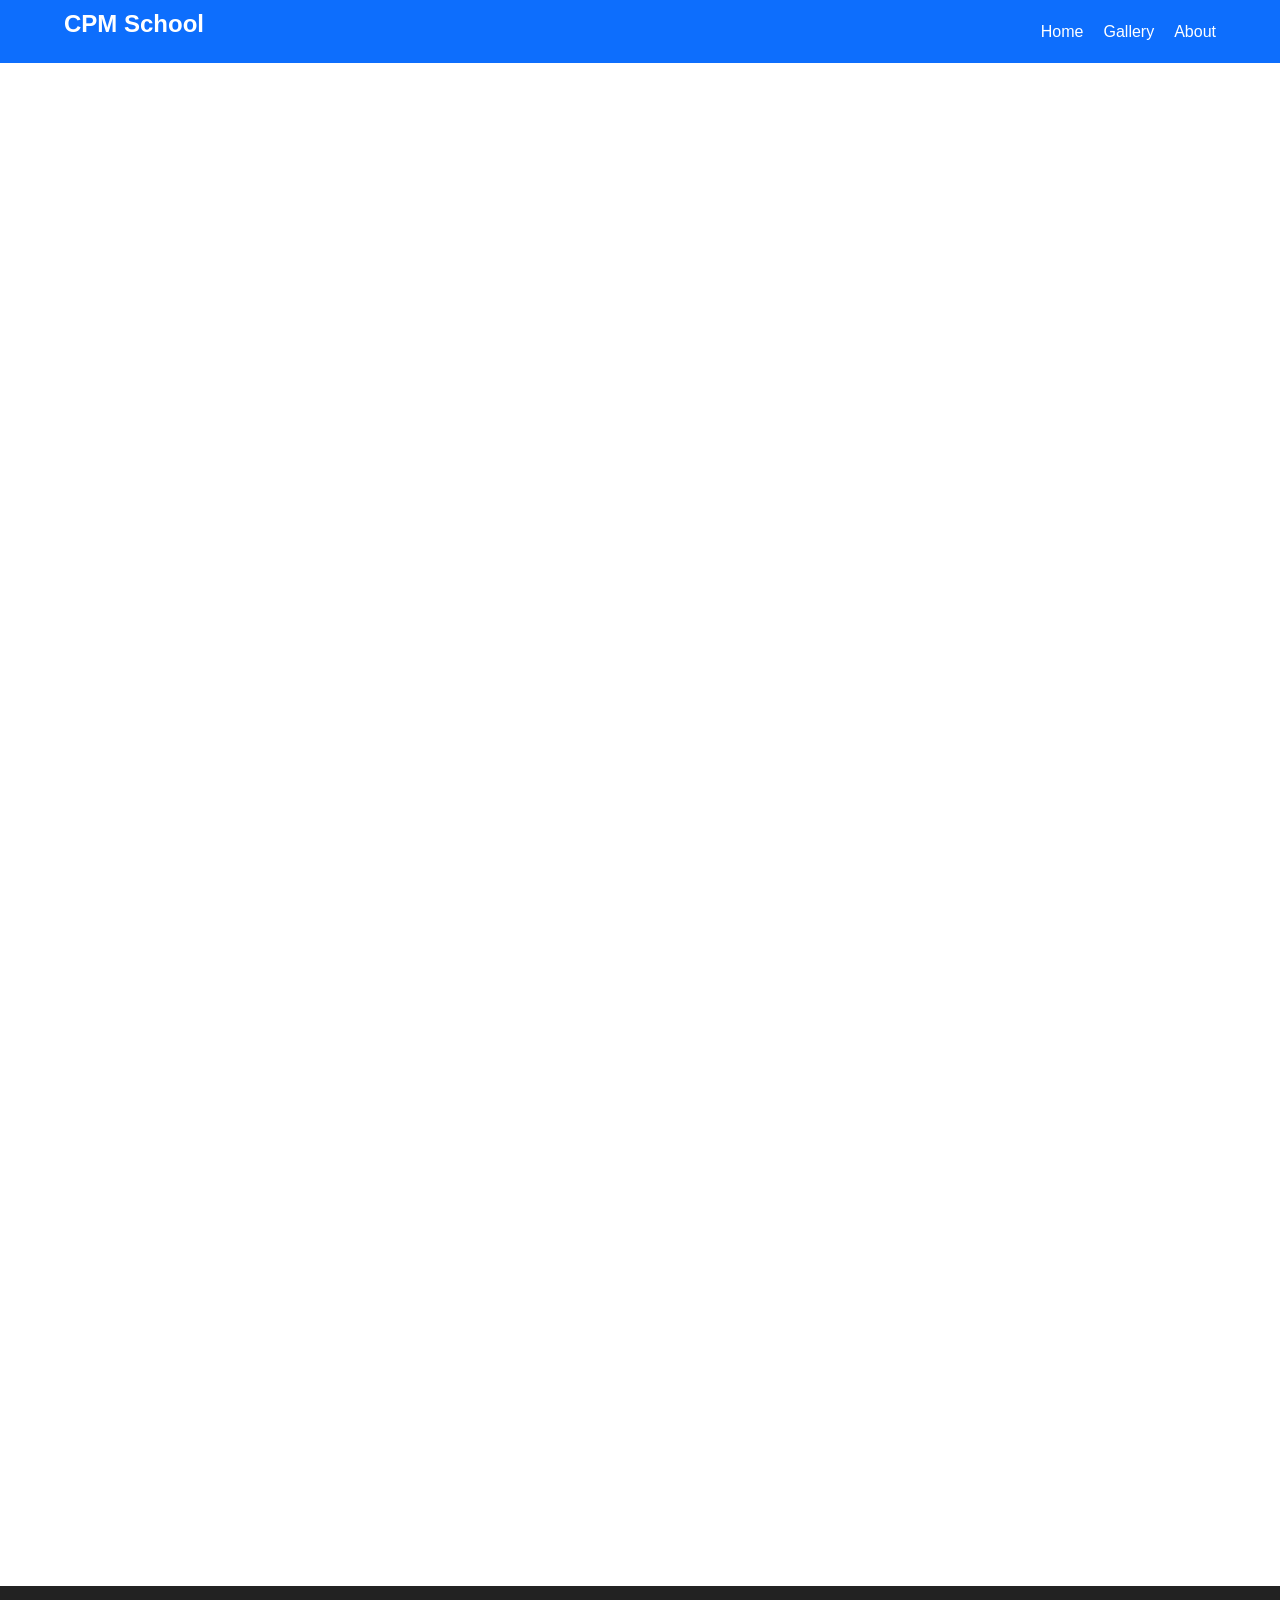
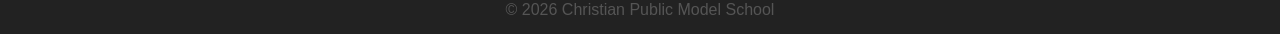
==== about.html @ 57e7a1d3 "Update about.html" ====
<!DOCTYPE html>
<html>
<head>
  <title>About Us - Christian Public Model School</title>
  <meta name="viewport" content="width=device-width, initial-scale=1.0">
  <link rel="stylesheet" href="css/style.css">
</head>

<body>

<!-- HEADER -->
<header>
  <div class="container navbar">
    <h2>CPM School</h2>

    <ul>
      <li><a href="index.html">Home</a></li>
      <li><a href="gallery.html">Gallery</a></li>
      <li><a href="about.html">About</a></li>
    </ul>
  </div>
</header>

<!-- ABOUT -->
<section class="section">
  <div class="container">

    <h2>About Christian Public Model School</h2>

    <p>
      Christian Public Model School is committed to providing quality education 
      rooted in strong moral values, discipline, and academic excellence. 
      Our mission is to nurture students into responsible, confident, and capable individuals.
    </p>

    <p>
      We believe that education is not only about academic success but also about 
      character building, leadership development, and preparing students for real-life challenges.
    </p>

  </div>
</section>
  
  <section class="section light">
  <div class="container">

    <h2>Our History</h2>

    <p>
      Christian Public Model School was established with the vision of providing 
      quality education to students from all backgrounds. Since its founding, 
      the school has grown steadily, maintaining a strong commitment to academic 
      excellence and moral values.
    </p>

    <p>
      Over the years, the institution has built a reputation for discipline, 
      dedication, and student success. Today, it continues to serve the community 
      by shaping young minds and preparing them for a bright future.
    </p>

  </div>
</section>
  
  <section class="section">
  <div class="container">

    <h2>Our Achievements</h2>

    <div class="features">

      <div>
        <h3>Academic Excellence</h3>
        <p>Consistent high performance in board examinations.</p>
      </div>

      <div>
        <h3>Student Development</h3>
        <p>Active participation in extracurricular and leadership programs.</p>
      </div>

      <div>
        <h3>Community Impact</h3>
        <p>Supporting education and development within the community.</p>
      </div>

    </div>

  </div>
</section>

<!-- MISSION & VISION -->
<section class="section light">
  <div class="container">

    <h2>Our Mission</h2>
    <p>
      To provide a supportive and inspiring learning environment where students 
      can achieve their full potential academically, socially, and spiritually.
    </p>

    <h2>Our Vision</h2>
    <p>
      To be a leading educational institution recognized for excellence, integrity, 
      and commitment to developing future leaders.
    </p>

  </div>
</section>

<!-- VALUES -->
<section class="section">
  <div class="container">

    <h2>Our Core Values</h2>

    <div class="features">
      <div>
        <h3>Integrity</h3>
        <p>We promote honesty, respect, and responsibility in all aspects of life.</p>
      </div>

      <div>
        <h3>Excellence</h3>
        <p>We strive for the highest standards in education and personal growth.</p>
      </div>

      <div>
        <h3>Community</h3>
        <p>We foster a caring and inclusive environment for all students.</p>
      </div>
    </div>

  </div>
</section>

<!-- MESSAGE -->
<section class="section light">
  <div class="container">

    <h2>Message from the School</h2>

    <p>
      At Christian Public Model School, we are dedicated to shaping the future 
      of our students by providing them with knowledge, skills, and values that 
      will guide them throughout their lives. We warmly welcome students and 
      parents to be a part of our educational journey.
    </p>

  </div>
</section>

<!-- FOOTER -->
<footer>
  <p>© 2026 Christian Public Model School</p>
</footer>

</body>
</html>
---- css/style.css ----
/* RESET */
* {
  margin: 0;
  padding: 0;
  box-sizing: border-box;
}

/* BODY */
body {
  font-family: Arial, sans-serif;
}

/* CONTAINER */
.container {
  width: 90%;
  margin: auto;
}

/* HEADER */
header {
  background: #0d6efd;
  color: white;
  padding: 10px 0;
}

.navbar {
  display: flex;
  justify-content: space-between;
  align-items: center;
}

/* LOGO */
.logo {
  display: flex;
  align-items: center;
  gap: 10px;
}

.logo img {
  width: 40px;
}

/* NAV */
.navbar ul {
  display: flex;
  list-style: none;
  gap: 20px;
}

.navbar a {
  color: white;
  text-decoration: none;
}

/* SLIDER */
.slider {
  overflow: hidden;
}

.slides {
  display: flex;
  width: 300%;
  animation: slide 12s infinite;
}

.slide {
  width: 100%;
  position: relative;
}

.slide img {
  width: 100%;
  height: 450px;
  object-fit: cover;
}

/* TEXT ON SLIDER */
.text {
  position: absolute;
  bottom: 50px;
  left: 50px;
  color: white;
}

/* ANIMATION */
@keyframes slide {
  0% { transform: translateX(0); }
  33% { transform: translateX(-100%); }
  66% { transform: translateX(-200%); }
}

/* SECTIONS */
.section {
  padding: 50px 0;
  text-align: center;
}

.light {
  background: #f4f4f4;
}

/* BUTTON */
.btn {
  display: inline-block;
  margin-top: 10px;
  padding: 10px 20px;
  background: orange;
  color: white;
  text-decoration: none;
}

/* FOOTER */
footer {
  background: #222;
  color: white;
  text-align: center;
  padding: 15px;
}

/* WHATSAPP BUTTON (MODERN STYLE) */
..whatsapp {
  position: fixed;
  bottom: 20px;
  right: 20px;

  width: 55px;
  height: 55px;

  display: flex;
  justify-content: center;
  align-items: center;

  background: #25D366;
  border-radius: 50%;

  box-shadow: 0 4px 12px rgba(0,0,0,0.3);

  transition: 0.3s;
  z-index: 1000;
}

.whatsapp img {
  width: 28px;
}

/* HOVER EFFECT */
.whatsapp:hover {
  transform: scale(1.1);
  background: #1ebe5d;
}
.whatsapp::after {
  content: '';
  position: absolute;
  width: 55px;
  height: 55px;
  border-radius: 50%;
  background: rgba(37, 211, 102, 0.5);
  animation: pulse 1.5s infinite;
  z-index: -1;
}

@keyframes pulse {
  0% { transform: scale(1); opacity: 0.7; }
  70% { transform: scale(1.6); opacity: 0; }
  100% { transform: scale(1); opacity: 0; }
}
.gallery {
  padding: 40px;
  text-align: center;
}

.grid {
  display: grid;
  grid-template-columns: repeat(auto-fit, minmax(250px, 1fr));
  gap: 15px;
}

.grid img {
  width: 100%;
  height: 250px;
  object-fit: cover;
  cursor: pointer;
}

/* FULL IMAGE VIEW */
##imageBox {
  position: fixed;
  top: 0;
  left: 0;
  width: 100%;
  height: 100%;
  display: none;
  background: rgba(0,0,0,0.9);
  justify-content: center;
  align-items: center;
}

#imageBox img {
  width: 80%;
  max-width: 800px;
}

.close, .prev, .next {
  position: absolute;
  color: white;
  font-size: 30px;
  cursor: pointer;
}

.close { top: 20px; right: 30px; }
.prev { left: 20px; top: 50%; }
.next { right: 20px; top: 50%; }
}

header {
  position: sticky;
  top: 0;
  z-index: 1000;
}
.slider {
  position: relative;
  overflow: hidden;
}

.slides {
  display: flex;
  transition: 0.5s;
}

.slides img {
  width: 100%;
  height: 450px;
  object-fit: cover;
}

.prev, .next {
  position: absolute;
  top: 50%;
  transform: translateY(-50%);
  background: rgba(0,0,0,0.5);
  color: white;
  border: none;
  padding: 10px;
  cursor: pointer;
}
section {
  animation: fadeIn 1s ease;
}

@keyframes fadeIn {
  from { opacity: 0; transform: translateY(20px); }
  to { opacity: 1; transform: translateY(0); }
}
.prev { left: 10px; }
.next { right: 10px; }
.whatsapp:hover {
  transform: scale(1.15);
}
.menu-toggle {
  display: none;
  font-size: 24px;
  cursor: pointer;
}

/* MOBILE */
@media (max-width: 768px) {
  .menu-toggle {
    display: block;
  }

  #navMenu {
    display: none;
    flex-direction: column;
    background: #0d6efd;
    position: absolute;
    top: 60px;
    right: 0;
    width: 200px;
  }

  #navMenu.show {
    display: flex;
  }
}
.grid img {
  transition: 0.3s;
}

.grid img:hover {
  transform: scale(1.08);
}
.features {
  display: flex;
  gap: 20px;
  margin-top: 20px;
}

.features div {
  flex: 1;
  padding: 20px;
  background: white;
  border-radius: 10px;
}
.btn {
  border-radius: 25px;
  transition: 0.3s;
}

.btn:hover {
  background: #e69500;
}
section {
  opacity: 0;
  transform: translateY(40px);
  transition: 0.6s;
}

section.show {
  opacity: 1;
  transform: translateY(0);
}
h2 {
  margin-bottom: 15px;
}

p {
  color: #555;
}

.features div:hover {
  transform: translateY(-5px);
  transition: 0.3s;
}
.section p {
  max-width: 800px;
  margin: 10px auto;
}
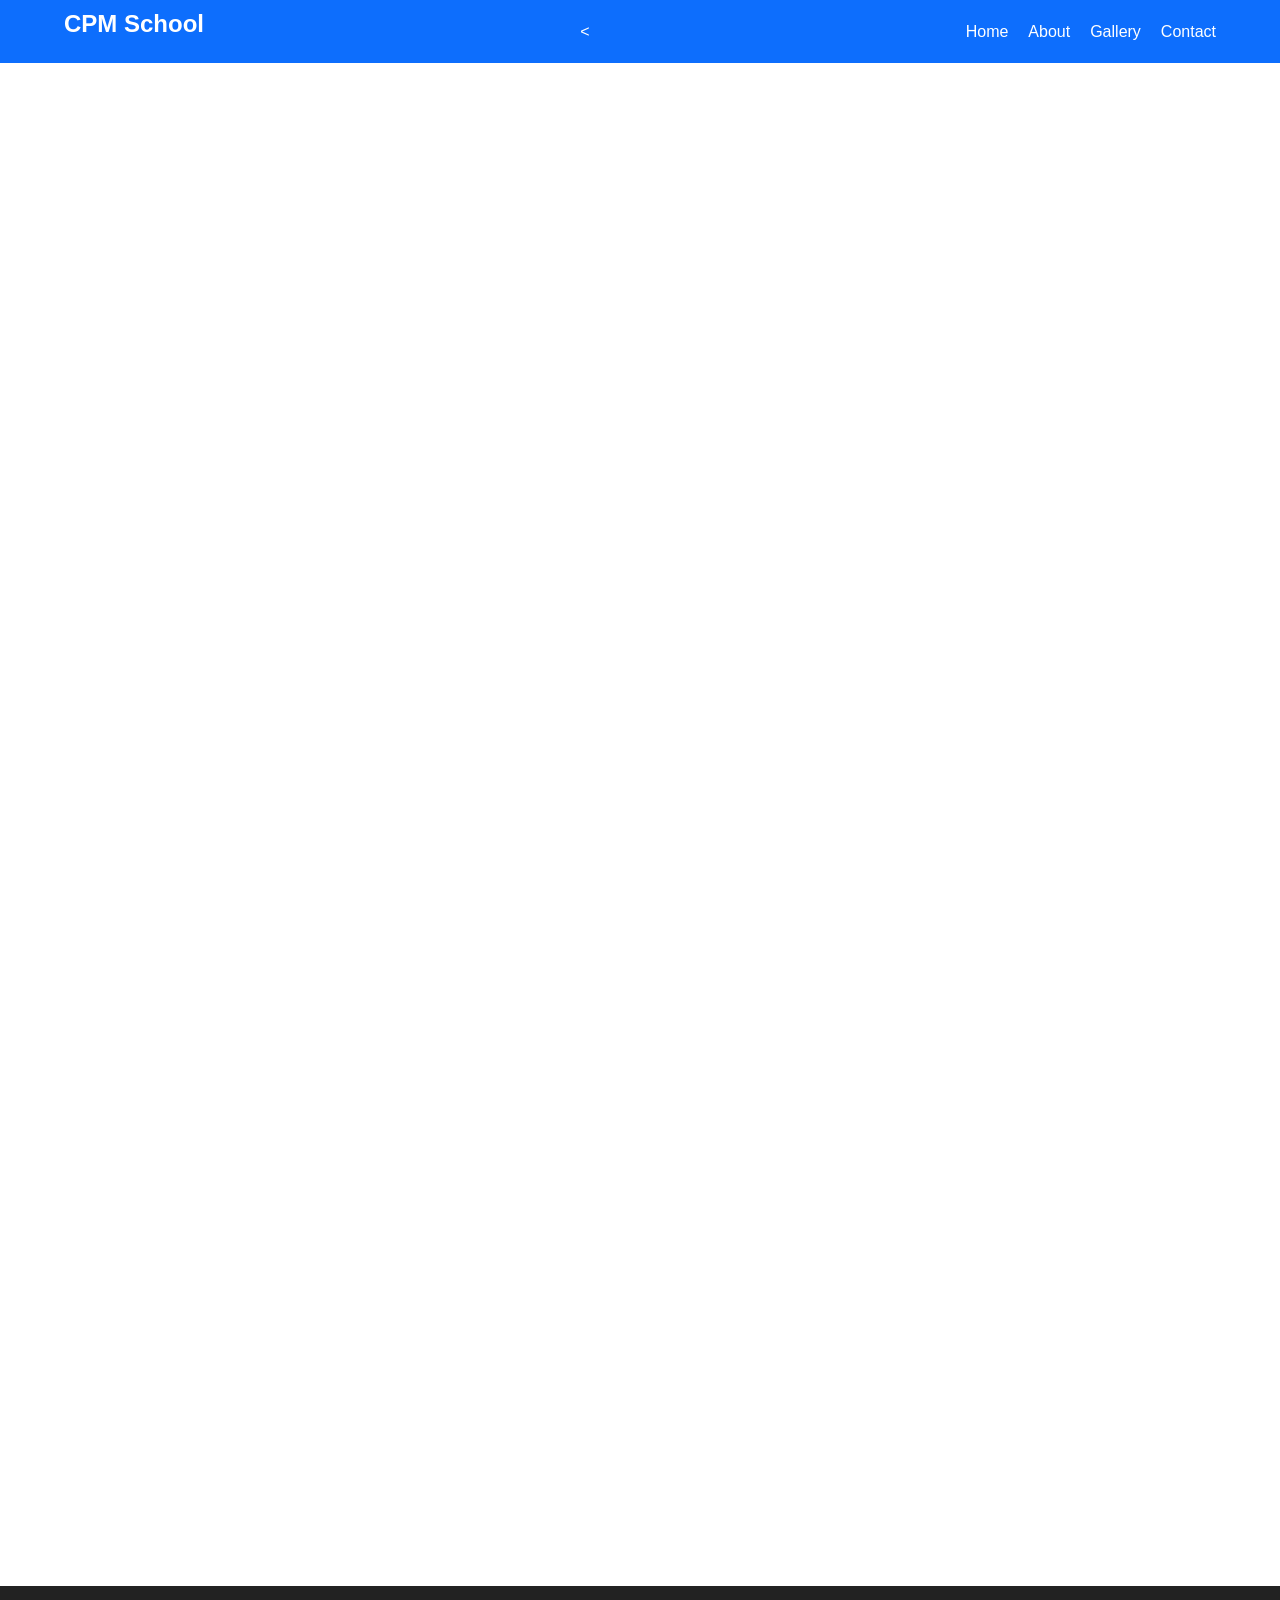
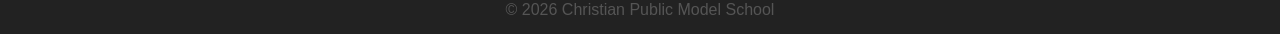
==== commit 6805bef2: "Update about.html" ====
--- a/about.html
+++ b/about.html
@@ -13,11 +13,12 @@
   <div class="container navbar">
     <h2>CPM School</h2>
 
-    <ul>
-      <li><a href="index.html">Home</a></li>
-      <li><a href="gallery.html">Gallery</a></li>
-      <li><a href="about.html">About</a></li>
-    </ul>
+    <<ul id="navMenu">
+  <li><a href="index.html">Home</a></li>
+  <li><a href="about.html">About</a></li>
+  <li><a href="gallery.html">Gallery</a></li>
+  <li><a href="contact.html">Contact</a></li>
+</ul>
   </div>
 </header>
 
--- a/css/style.css
+++ b/css/style.css
@@ -83,10 +83,21 @@
 }
 
 /* ANIMATION */
-@keyframes slide {
-  0% { transform: translateX(0); }
-  33% { transform: translateX(-100%); }
-  66% { transform: translateX(-200%); }
+section {
+  opacity: 1;
+  transform: translateY(0);
+}
+
+/* Only animate when JS adds class */
+.animate {
+  opacity: 0;
+  transform: translateY(40px);
+  transition: 0.6s;
+}
+
+.animate.show {
+  opacity: 1;
+  transform: translateY(0);
 }
 
 /* SECTIONS */
@@ -335,3 +346,15 @@
   max-width: 800px;
   margin: 10px auto;
 }
+.contact-box {
+  display: flex;
+  gap: 20px;
+  margin-top: 20px;
+}
+
+.contact-box div {
+  flex: 1;
+  background: #f4f4f4;
+  padding: 20px;
+  border-radius: 10px;
+}
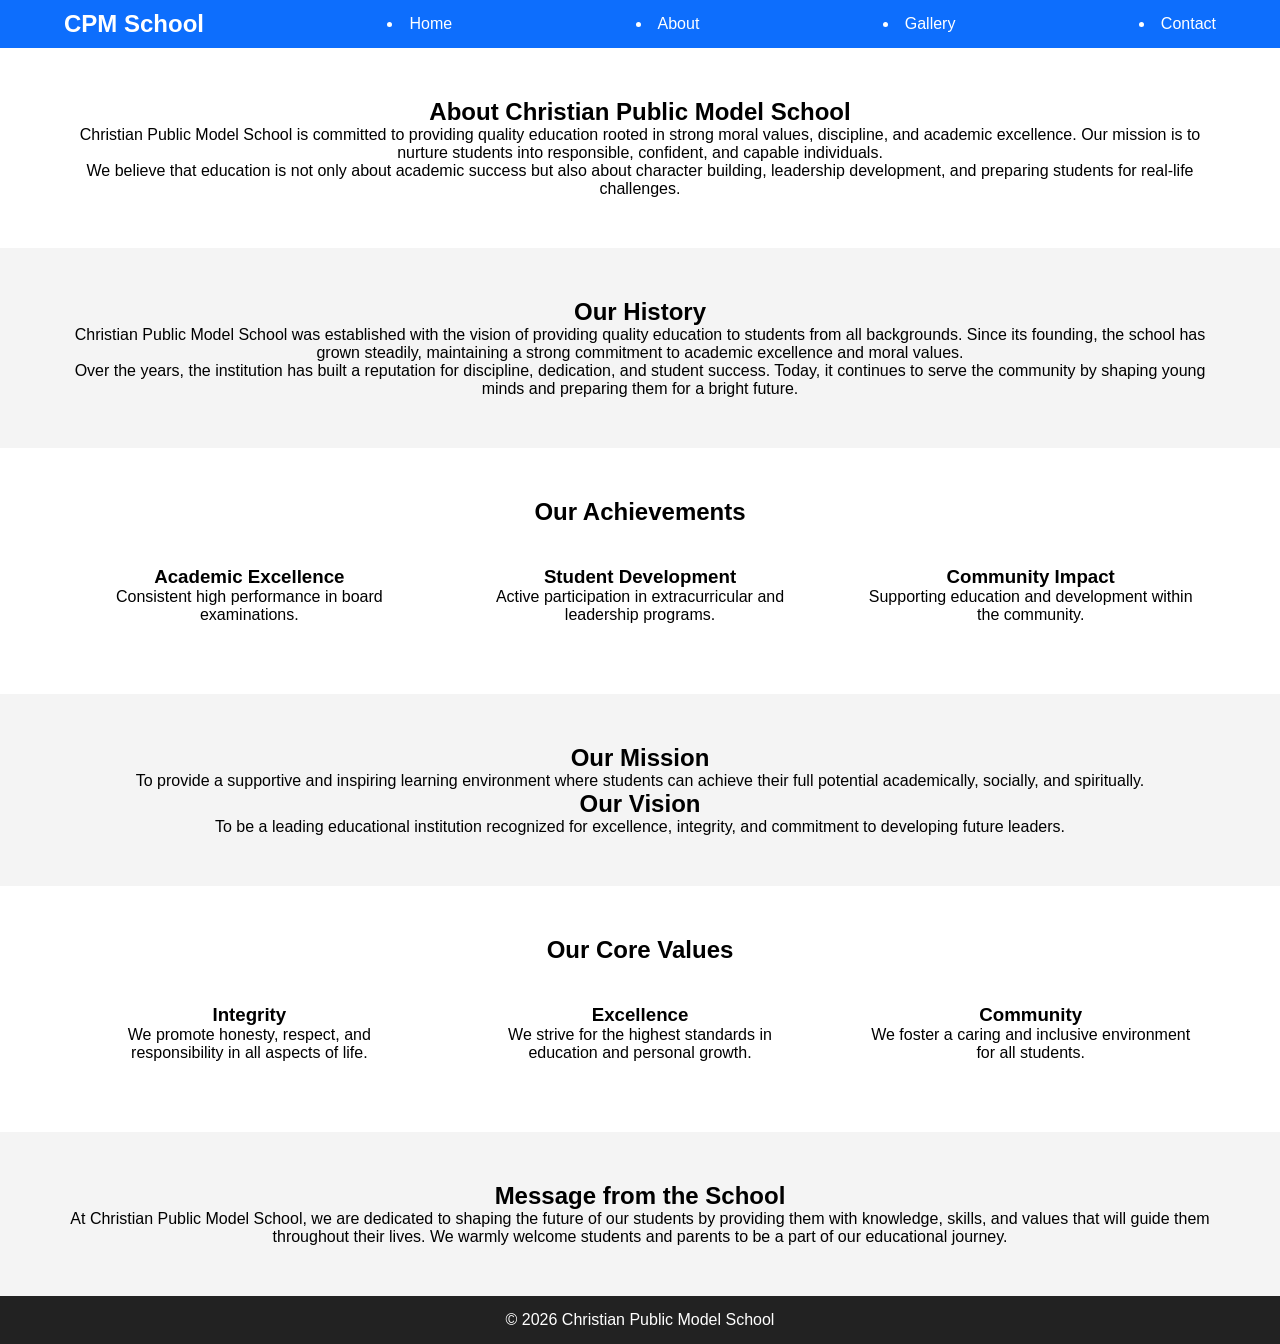
==== commit 8f15e282: "Update about.html" ====
--- a/about.html
+++ b/about.html
@@ -13,7 +13,7 @@
   <div class="container navbar">
     <h2>CPM School</h2>
 
-    <<ul id="navMenu">
+  <div class="menu-toggle" onclick="toggleMenu()">☰</div>
   <li><a href="index.html">Home</a></li>
   <li><a href="about.html">About</a></li>
   <li><a href="gallery.html">Gallery</a></li>
@@ -156,5 +156,6 @@
   <p>© 2026 Christian Public Model School</p>
 </footer>
 
+<link rel="stylesheet" href="css/style.css">
 </body>
 </html>
--- a/css/style.css
+++ b/css/style.css
@@ -1,26 +1,25 @@
-/* RESET */
 * {
   margin: 0;
   padding: 0;
   box-sizing: border-box;
 }
 
-/* BODY */
 body {
-  font-family: Arial, sans-serif;
+  font-family: Arial;
 }
 
-/* CONTAINER */
 .container {
   width: 90%;
   margin: auto;
 }
 
-/* HEADER */
 header {
   background: #0d6efd;
   color: white;
   padding: 10px 0;
+  position: sticky;
+  top: 0;
+  z-index: 1000;
 }
 
 .navbar {
@@ -29,7 +28,6 @@
   align-items: center;
 }
 
-/* LOGO */
 .logo {
   display: flex;
   align-items: center;
@@ -40,7 +38,6 @@
   width: 40px;
 }
 
-/* NAV */
 .navbar ul {
   display: flex;
   list-style: none;
@@ -54,181 +51,6 @@
 
 /* SLIDER */
 .slider {
-  overflow: hidden;
-}
-
-.slides {
-  display: flex;
-  width: 300%;
-  animation: slide 12s infinite;
-}
-
-.slide {
-  width: 100%;
-  position: relative;
-}
-
-.slide img {
-  width: 100%;
-  height: 450px;
-  object-fit: cover;
-}
-
-/* TEXT ON SLIDER */
-.text {
-  position: absolute;
-  bottom: 50px;
-  left: 50px;
-  color: white;
-}
-
-/* ANIMATION */
-section {
-  opacity: 1;
-  transform: translateY(0);
-}
-
-/* Only animate when JS adds class */
-.animate {
-  opacity: 0;
-  transform: translateY(40px);
-  transition: 0.6s;
-}
-
-.animate.show {
-  opacity: 1;
-  transform: translateY(0);
-}
-
-/* SECTIONS */
-.section {
-  padding: 50px 0;
-  text-align: center;
-}
-
-.light {
-  background: #f4f4f4;
-}
-
-/* BUTTON */
-.btn {
-  display: inline-block;
-  margin-top: 10px;
-  padding: 10px 20px;
-  background: orange;
-  color: white;
-  text-decoration: none;
-}
-
-/* FOOTER */
-footer {
-  background: #222;
-  color: white;
-  text-align: center;
-  padding: 15px;
-}
-
-/* WHATSAPP BUTTON (MODERN STYLE) */
-..whatsapp {
-  position: fixed;
-  bottom: 20px;
-  right: 20px;
-
-  width: 55px;
-  height: 55px;
-
-  display: flex;
-  justify-content: center;
-  align-items: center;
-
-  background: #25D366;
-  border-radius: 50%;
-
-  box-shadow: 0 4px 12px rgba(0,0,0,0.3);
-
-  transition: 0.3s;
-  z-index: 1000;
-}
-
-.whatsapp img {
-  width: 28px;
-}
-
-/* HOVER EFFECT */
-.whatsapp:hover {
-  transform: scale(1.1);
-  background: #1ebe5d;
-}
-.whatsapp::after {
-  content: '';
-  position: absolute;
-  width: 55px;
-  height: 55px;
-  border-radius: 50%;
-  background: rgba(37, 211, 102, 0.5);
-  animation: pulse 1.5s infinite;
-  z-index: -1;
-}
-
-@keyframes pulse {
-  0% { transform: scale(1); opacity: 0.7; }
-  70% { transform: scale(1.6); opacity: 0; }
-  100% { transform: scale(1); opacity: 0; }
-}
-.gallery {
-  padding: 40px;
-  text-align: center;
-}
-
-.grid {
-  display: grid;
-  grid-template-columns: repeat(auto-fit, minmax(250px, 1fr));
-  gap: 15px;
-}
-
-.grid img {
-  width: 100%;
-  height: 250px;
-  object-fit: cover;
-  cursor: pointer;
-}
-
-/* FULL IMAGE VIEW */
-##imageBox {
-  position: fixed;
-  top: 0;
-  left: 0;
-  width: 100%;
-  height: 100%;
-  display: none;
-  background: rgba(0,0,0,0.9);
-  justify-content: center;
-  align-items: center;
-}
-
-#imageBox img {
-  width: 80%;
-  max-width: 800px;
-}
-
-.close, .prev, .next {
-  position: absolute;
-  color: white;
-  font-size: 30px;
-  cursor: pointer;
-}
-
-.close { top: 20px; right: 30px; }
-.prev { left: 20px; top: 50%; }
-.next { right: 20px; top: 50%; }
-}
-
-header {
-  position: sticky;
-  top: 0;
-  z-index: 1000;
-}
-.slider {
   position: relative;
   overflow: hidden;
 }
@@ -240,7 +62,7 @@
 
 .slides img {
   width: 100%;
-  height: 450px;
+  height: 400px;
   object-fit: cover;
 }
 
@@ -254,26 +76,78 @@
   padding: 10px;
   cursor: pointer;
 }
-section {
-  animation: fadeIn 1s ease;
+
+.prev { left: 10px; }
+.next { right: 10px; }
+
+/* SECTIONS */
+.section {
+  padding: 50px 0;
+  text-align: center;
 }
 
-@keyframes fadeIn {
-  from { opacity: 0; transform: translateY(20px); }
-  to { opacity: 1; transform: translateY(0); }
+.light {
+  background: #f4f4f4;
 }
-.prev { left: 10px; }
-.next { right: 10px; }
-.whatsapp:hover {
-  transform: scale(1.15);
+
+/* FEATURES */
+.features {
+  display: flex;
+  gap: 20px;
+  margin-top: 20px;
 }
+
+.features div {
+  flex: 1;
+  padding: 20px;
+  background: white;
+  border-radius: 10px;
+}
+
+/* BUTTON */
+.btn {
+  display: inline-block;
+  margin-top: 10px;
+  padding: 10px 20px;
+  background: orange;
+  color: white;
+  text-decoration: none;
+  border-radius: 25px;
+}
+
+/* FOOTER */
+footer {
+  background: #222;
+  color: white;
+  text-align: center;
+  padding: 15px;
+}
+
+/* WHATSAPP */
+.whatsapp {
+  position: fixed;
+  bottom: 20px;
+  right: 20px;
+  width: 55px;
+  height: 55px;
+  background: #25D366;
+  border-radius: 50%;
+  display: flex;
+  justify-content: center;
+  align-items: center;
+}
+
+.whatsapp img {
+  width: 28px;
+}
+
+/* MOBILE */
 .menu-toggle {
   display: none;
   font-size: 24px;
   cursor: pointer;
 }
 
-/* MOBILE */
 @media (max-width: 768px) {
   .menu-toggle {
     display: block;
@@ -292,69 +166,8 @@
   #navMenu.show {
     display: flex;
   }
+
+  .features {
+    flex-direction: column;
+  }
 }
-.grid img {
-  transition: 0.3s;
-}
-
-.grid img:hover {
-  transform: scale(1.08);
-}
-.features {
-  display: flex;
-  gap: 20px;
-  margin-top: 20px;
-}
-
-.features div {
-  flex: 1;
-  padding: 20px;
-  background: white;
-  border-radius: 10px;
-}
-.btn {
-  border-radius: 25px;
-  transition: 0.3s;
-}
-
-.btn:hover {
-  background: #e69500;
-}
-section {
-  opacity: 0;
-  transform: translateY(40px);
-  transition: 0.6s;
-}
-
-section.show {
-  opacity: 1;
-  transform: translateY(0);
-}
-h2 {
-  margin-bottom: 15px;
-}
-
-p {
-  color: #555;
-}
-
-.features div:hover {
-  transform: translateY(-5px);
-  transition: 0.3s;
-}
-.section p {
-  max-width: 800px;
-  margin: 10px auto;
-}
-.contact-box {
-  display: flex;
-  gap: 20px;
-  margin-top: 20px;
-}
-
-.contact-box div {
-  flex: 1;
-  background: #f4f4f4;
-  padding: 20px;
-  border-radius: 10px;
-}
--- a/css/style.css
+++ b/css/style.css
@@ -1,26 +1,25 @@
-/* RESET */
 * {
   margin: 0;
   padding: 0;
   box-sizing: border-box;
 }
 
-/* BODY */
 body {
-  font-family: Arial, sans-serif;
+  font-family: Arial;
 }
 
-/* CONTAINER */
 .container {
   width: 90%;
   margin: auto;
 }
 
-/* HEADER */
 header {
   background: #0d6efd;
   color: white;
   padding: 10px 0;
+  position: sticky;
+  top: 0;
+  z-index: 1000;
 }
 
 .navbar {
@@ -29,7 +28,6 @@
   align-items: center;
 }
 
-/* LOGO */
 .logo {
   display: flex;
   align-items: center;
@@ -40,7 +38,6 @@
   width: 40px;
 }
 
-/* NAV */
 .navbar ul {
   display: flex;
   list-style: none;
@@ -54,181 +51,6 @@
 
 /* SLIDER */
 .slider {
-  overflow: hidden;
-}
-
-.slides {
-  display: flex;
-  width: 300%;
-  animation: slide 12s infinite;
-}
-
-.slide {
-  width: 100%;
-  position: relative;
-}
-
-.slide img {
-  width: 100%;
-  height: 450px;
-  object-fit: cover;
-}
-
-/* TEXT ON SLIDER */
-.text {
-  position: absolute;
-  bottom: 50px;
-  left: 50px;
-  color: white;
-}
-
-/* ANIMATION */
-section {
-  opacity: 1;
-  transform: translateY(0);
-}
-
-/* Only animate when JS adds class */
-.animate {
-  opacity: 0;
-  transform: translateY(40px);
-  transition: 0.6s;
-}
-
-.animate.show {
-  opacity: 1;
-  transform: translateY(0);
-}
-
-/* SECTIONS */
-.section {
-  padding: 50px 0;
-  text-align: center;
-}
-
-.light {
-  background: #f4f4f4;
-}
-
-/* BUTTON */
-.btn {
-  display: inline-block;
-  margin-top: 10px;
-  padding: 10px 20px;
-  background: orange;
-  color: white;
-  text-decoration: none;
-}
-
-/* FOOTER */
-footer {
-  background: #222;
-  color: white;
-  text-align: center;
-  padding: 15px;
-}
-
-/* WHATSAPP BUTTON (MODERN STYLE) */
-..whatsapp {
-  position: fixed;
-  bottom: 20px;
-  right: 20px;
-
-  width: 55px;
-  height: 55px;
-
-  display: flex;
-  justify-content: center;
-  align-items: center;
-
-  background: #25D366;
-  border-radius: 50%;
-
-  box-shadow: 0 4px 12px rgba(0,0,0,0.3);
-
-  transition: 0.3s;
-  z-index: 1000;
-}
-
-.whatsapp img {
-  width: 28px;
-}
-
-/* HOVER EFFECT */
-.whatsapp:hover {
-  transform: scale(1.1);
-  background: #1ebe5d;
-}
-.whatsapp::after {
-  content: '';
-  position: absolute;
-  width: 55px;
-  height: 55px;
-  border-radius: 50%;
-  background: rgba(37, 211, 102, 0.5);
-  animation: pulse 1.5s infinite;
-  z-index: -1;
-}
-
-@keyframes pulse {
-  0% { transform: scale(1); opacity: 0.7; }
-  70% { transform: scale(1.6); opacity: 0; }
-  100% { transform: scale(1); opacity: 0; }
-}
-.gallery {
-  padding: 40px;
-  text-align: center;
-}
-
-.grid {
-  display: grid;
-  grid-template-columns: repeat(auto-fit, minmax(250px, 1fr));
-  gap: 15px;
-}
-
-.grid img {
-  width: 100%;
-  height: 250px;
-  object-fit: cover;
-  cursor: pointer;
-}
-
-/* FULL IMAGE VIEW */
-##imageBox {
-  position: fixed;
-  top: 0;
-  left: 0;
-  width: 100%;
-  height: 100%;
-  display: none;
-  background: rgba(0,0,0,0.9);
-  justify-content: center;
-  align-items: center;
-}
-
-#imageBox img {
-  width: 80%;
-  max-width: 800px;
-}
-
-.close, .prev, .next {
-  position: absolute;
-  color: white;
-  font-size: 30px;
-  cursor: pointer;
-}
-
-.close { top: 20px; right: 30px; }
-.prev { left: 20px; top: 50%; }
-.next { right: 20px; top: 50%; }
-}
-
-header {
-  position: sticky;
-  top: 0;
-  z-index: 1000;
-}
-.slider {
   position: relative;
   overflow: hidden;
 }
@@ -240,7 +62,7 @@
 
 .slides img {
   width: 100%;
-  height: 450px;
+  height: 400px;
   object-fit: cover;
 }
 
@@ -254,26 +76,78 @@
   padding: 10px;
   cursor: pointer;
 }
-section {
-  animation: fadeIn 1s ease;
+
+.prev { left: 10px; }
+.next { right: 10px; }
+
+/* SECTIONS */
+.section {
+  padding: 50px 0;
+  text-align: center;
 }
 
-@keyframes fadeIn {
-  from { opacity: 0; transform: translateY(20px); }
-  to { opacity: 1; transform: translateY(0); }
+.light {
+  background: #f4f4f4;
 }
-.prev { left: 10px; }
-.next { right: 10px; }
-.whatsapp:hover {
-  transform: scale(1.15);
+
+/* FEATURES */
+.features {
+  display: flex;
+  gap: 20px;
+  margin-top: 20px;
 }
+
+.features div {
+  flex: 1;
+  padding: 20px;
+  background: white;
+  border-radius: 10px;
+}
+
+/* BUTTON */
+.btn {
+  display: inline-block;
+  margin-top: 10px;
+  padding: 10px 20px;
+  background: orange;
+  color: white;
+  text-decoration: none;
+  border-radius: 25px;
+}
+
+/* FOOTER */
+footer {
+  background: #222;
+  color: white;
+  text-align: center;
+  padding: 15px;
+}
+
+/* WHATSAPP */
+.whatsapp {
+  position: fixed;
+  bottom: 20px;
+  right: 20px;
+  width: 55px;
+  height: 55px;
+  background: #25D366;
+  border-radius: 50%;
+  display: flex;
+  justify-content: center;
+  align-items: center;
+}
+
+.whatsapp img {
+  width: 28px;
+}
+
+/* MOBILE */
 .menu-toggle {
   display: none;
   font-size: 24px;
   cursor: pointer;
 }
 
-/* MOBILE */
 @media (max-width: 768px) {
   .menu-toggle {
     display: block;
@@ -292,69 +166,8 @@
   #navMenu.show {
     display: flex;
   }
+
+  .features {
+    flex-direction: column;
+  }
 }
-.grid img {
-  transition: 0.3s;
-}
-
-.grid img:hover {
-  transform: scale(1.08);
-}
-.features {
-  display: flex;
-  gap: 20px;
-  margin-top: 20px;
-}
-
-.features div {
-  flex: 1;
-  padding: 20px;
-  background: white;
-  border-radius: 10px;
-}
-.btn {
-  border-radius: 25px;
-  transition: 0.3s;
-}
-
-.btn:hover {
-  background: #e69500;
-}
-section {
-  opacity: 0;
-  transform: translateY(40px);
-  transition: 0.6s;
-}
-
-section.show {
-  opacity: 1;
-  transform: translateY(0);
-}
-h2 {
-  margin-bottom: 15px;
-}
-
-p {
-  color: #555;
-}
-
-.features div:hover {
-  transform: translateY(-5px);
-  transition: 0.3s;
-}
-.section p {
-  max-width: 800px;
-  margin: 10px auto;
-}
-.contact-box {
-  display: flex;
-  gap: 20px;
-  margin-top: 20px;
-}
-
-.contact-box div {
-  flex: 1;
-  background: #f4f4f4;
-  padding: 20px;
-  border-radius: 10px;
-}
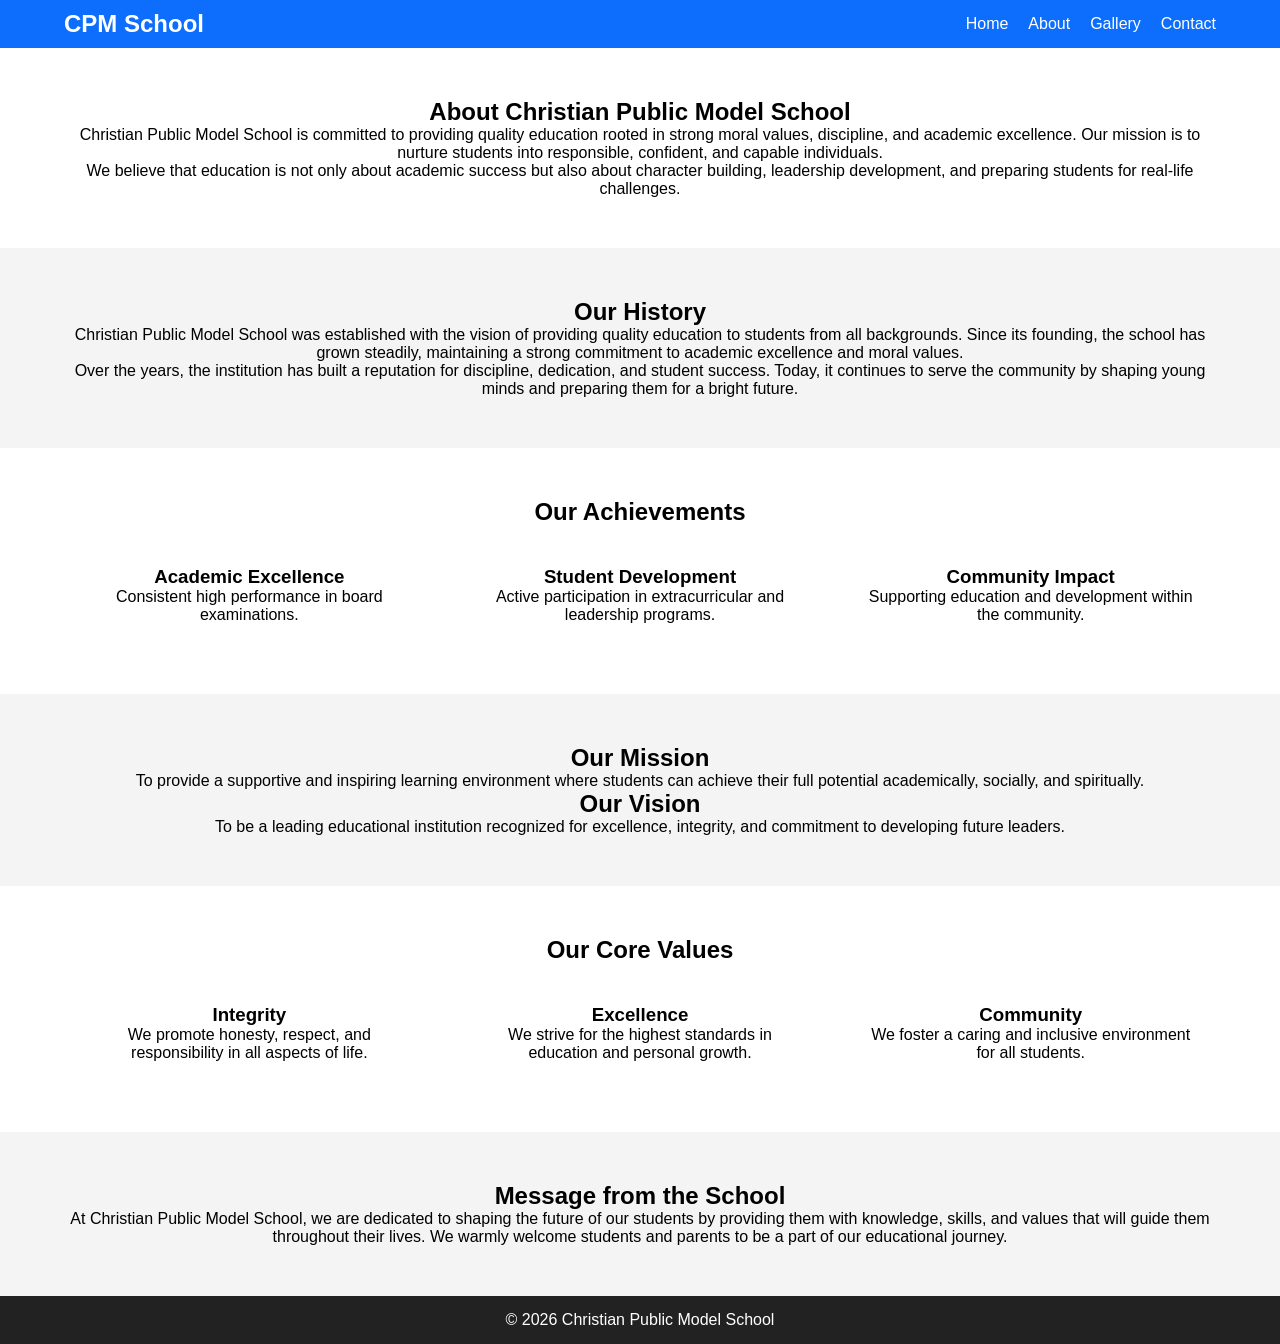
==== commit 0fb618be: "Update about.html" ====
--- a/about.html
+++ b/about.html
@@ -13,7 +13,9 @@
   <div class="container navbar">
     <h2>CPM School</h2>
 
-  <div class="menu-toggle" onclick="toggleMenu()">☰</div>
+    <div class="menu-toggle" onclick="toggleMenu()">☰</div>
+
+    <ul id="navMenu">
   <li><a href="index.html">Home</a></li>
   <li><a href="about.html">About</a></li>
   <li><a href="gallery.html">Gallery</a></li>
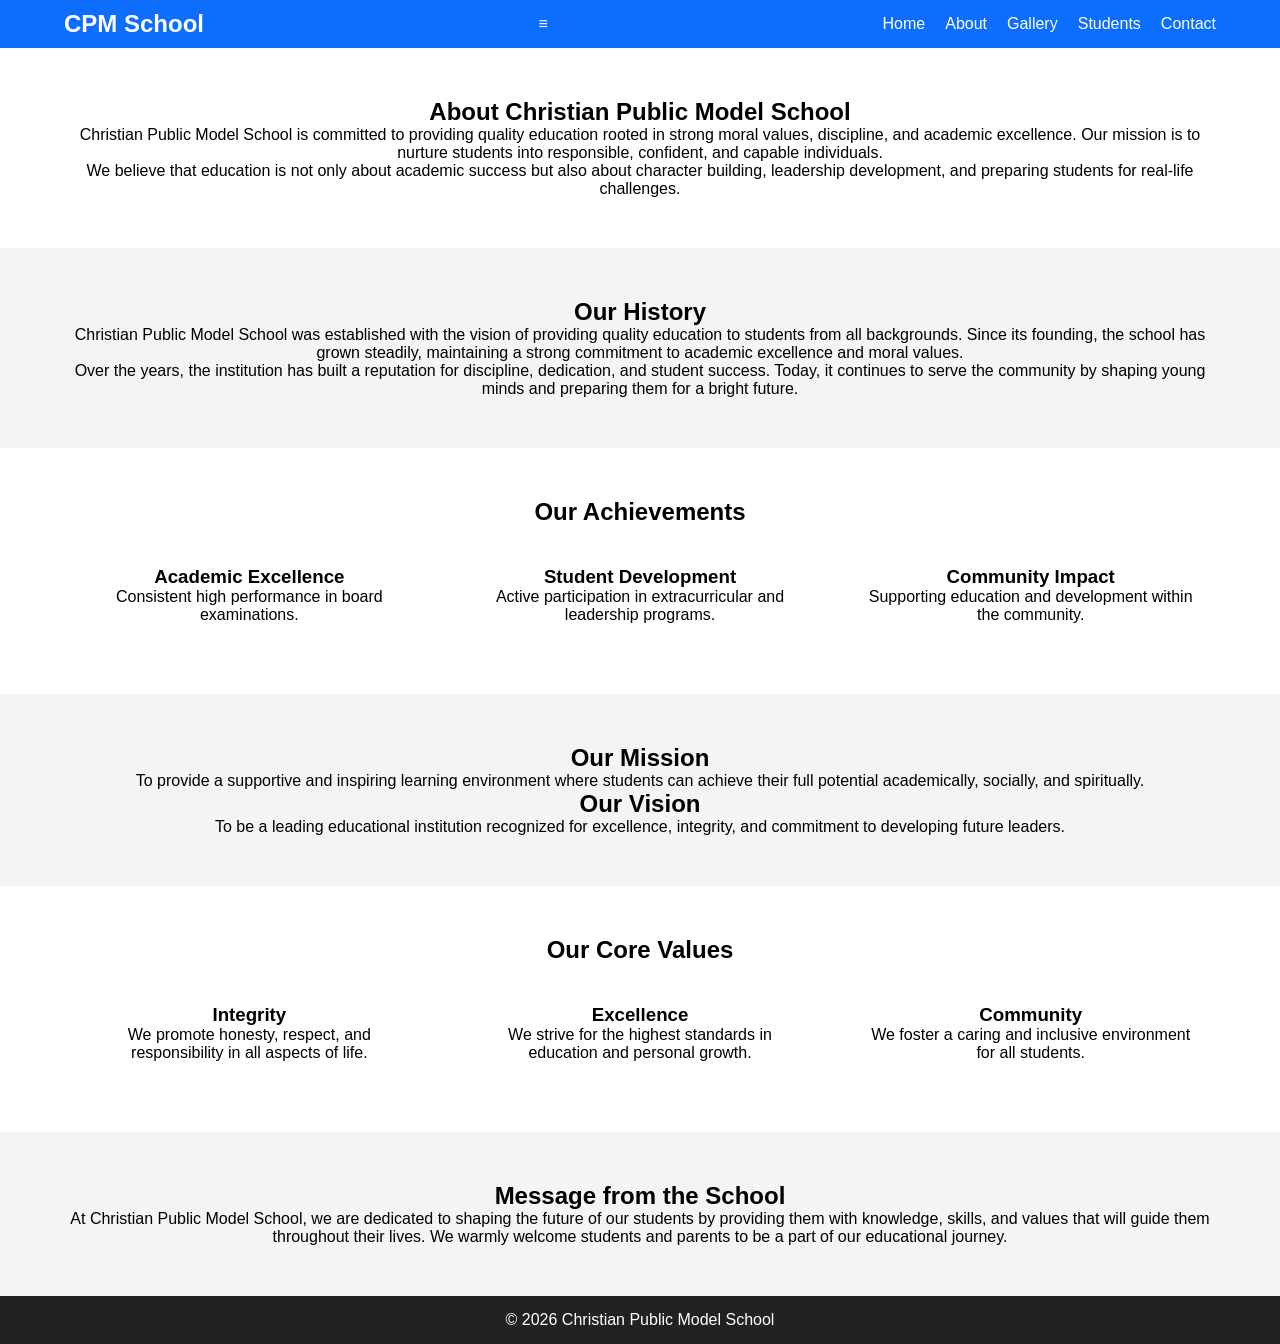
==== commit 135821f8: "Update menu toggle icon and add Students link" ====
--- a/about.html
+++ b/about.html
@@ -13,12 +13,13 @@
   <div class="container navbar">
     <h2>CPM School</h2>
 
-    <div class="menu-toggle" onclick="toggleMenu()">☰</div>
+  <div class="menu-toggle" onclick="toggleMenu()">≡</div>
 
-    <ul id="navMenu">
+<ul id="navMenu">
   <li><a href="index.html">Home</a></li>
   <li><a href="about.html">About</a></li>
   <li><a href="gallery.html">Gallery</a></li>
+  <li><a href="students.html">Students</a></li>
   <li><a href="contact.html">Contact</a></li>
 </ul>
   </div>
--- a/css/style.css
+++ b/css/style.css
@@ -141,6 +141,72 @@
   width: 28px;
 }
 
+.students-grid {
+  display: grid;
+  grid-template-columns: repeat(auto-fit, minmax(220px, 1fr));
+  gap: 20px;
+  margin-top: 20px;
+}
+
+/* CARD */
+.student-card {
+  background: white;
+  border-radius: 15px;
+  overflow: hidden;
+  box-shadow: 0 8px 20px rgba(0,0,0,0.1);
+  transition: 0.3s;
+}
+
+/* IMAGE */
+.student-img {
+  width: 100%;
+  height: 220px;
+  overflow: hidden;
+}
+
+.student-img img {
+  width: 100%;
+  height: 100%;
+  object-fit: cover;
+  transition: 
+  
+  .student-img {
+  position: relative;
+}
+
+.student-img::after {
+  content: '';
+  position: absolute;
+  bottom: 0;
+  width: 100%;
+  height: 40%;
+  background: linear-gradient(transparent, rgba(0,0,0,0.5));
+}
+
+/* INFO */
+.student-info {
+  padding: 15px;
+  text-align: center;
+}
+
+.student-info h3 {
+  margin-bottom: 5px;
+  font-size: 18px;
+}
+
+.student-info p {
+  color: #0d6efd;
+  font-weight: bold;
+}
+
+/* HOVER EFFECT */
+.student-card:hover {
+  transform: translateY(-8px);
+}
+
+.student-card:hover img {
+  transform: scale(1.1);
+}
 /* MOBILE */
 .menu-toggle {
   display: none;
@@ -171,3 +237,141 @@
     flex-direction: column;
   }
 }
+.students {
+/* MOBILE */
+@media (max-width: 768px) {
+  .students {
+    flex-direction: column;
+  }
+}
+.students-grid {
+  display: grid;
+  grid-template-columns: repeat(auto-fit, minmax(220px, 1fr));
+  gap: 20px;
+  margin-top: 20px;
+}
+
+.student-card {
+  background: white;
+  border-radius: 10px;
+  overflow: hidden;
+  box-shadow: 0 4px 10px rgba(0,0,0,0.1);
+  text-align: center;
+  transition: 0.3s;
+}
+
+.student-card img {
+  width: 100%;
+  height: 180px;
+  object-fit: cover;
+}
+
+.student-card h3 {
+  margin: 10px 0 5px;
+}
+
+.student-card p {
+  padding-bottom: 10px;
+  color: #555;
+}
+
+.student-card:hover {
+  transform: translateY(-5px);
+}
+.teachers-grid {
+  display: grid;
+  grid-template-columns: repeat(auto-fit, minmax(220px, 1fr));
+  gap: 20px;
+  margin-top: 20px;
+}
+
+.teacher-card {
+  background: white;
+  border-radius: 10px;
+  text-align: center;
+  overflow: hidden;
+  box-shadow: 0 4px 10px rgba(0,0,0,0.1);
+}
+
+.teacher-card img {
+  width: 100%;
+  height: 200px;
+  object-fit: cover;
+}
+/* GRID FIX */
+.features {
+  display: grid;
+  grid-template-columns: repeat(auto-fit, minmax(220px, 1fr));
+  gap: 20px;
+}
+
+/* CARD */
+.feature-box {
+  background: white;
+  border-radius: 15px;
+  overflow: hidden;
+  box-shadow: 0 6px 15px rgba(0,0,0,0.1);
+  cursor: pointer;
+  transition: 0.3s;
+}
+
+.feature-box img {
+  height: 180px;
+  object-fit: cover;
+}
+
+.feature-box:hover {
+  transform: translateY(-8px);
+}
+
+/* POPUP */
+.popup {
+  position: fixed;
+  top: 0;
+  left: 0;
+  width: 100%;
+  height: 100%;
+  background: rgba(0,0,0,0.8);
+  display: none;
+  justify-content: center;
+  align-items: center;
+  z-index: 2000;
+}
+
+.popup-content {
+  background: white;
+  padding: 20px;
+  border-radius: 10px;
+  width: 90%;
+  max-width: 400px;
+  text-align: center;
+}
+
+.popup img {
+  width: 100%;
+  height: 220px;
+  object-fit: cover;
+  border-radius: 10px;
+}
+
+.close {
+  position: absolute;
+  top: 20px;
+  right: 30px;
+  color: white;
+  font-size: 25px;
+  cursor: pointer;
+}
+
+/* SCROLL ANIMATION */
+.animate {
+  opacity: 0;
+  transform: translateY(40px);
+  transition: 0.6s;
+}
+
+.animate.show {
+  opacity: 1;
+  transform: translateY(0);
+}
+  
--- a/css/style.css
+++ b/css/style.css
@@ -141,6 +141,72 @@
   width: 28px;
 }
 
+.students-grid {
+  display: grid;
+  grid-template-columns: repeat(auto-fit, minmax(220px, 1fr));
+  gap: 20px;
+  margin-top: 20px;
+}
+
+/* CARD */
+.student-card {
+  background: white;
+  border-radius: 15px;
+  overflow: hidden;
+  box-shadow: 0 8px 20px rgba(0,0,0,0.1);
+  transition: 0.3s;
+}
+
+/* IMAGE */
+.student-img {
+  width: 100%;
+  height: 220px;
+  overflow: hidden;
+}
+
+.student-img img {
+  width: 100%;
+  height: 100%;
+  object-fit: cover;
+  transition: 
+  
+  .student-img {
+  position: relative;
+}
+
+.student-img::after {
+  content: '';
+  position: absolute;
+  bottom: 0;
+  width: 100%;
+  height: 40%;
+  background: linear-gradient(transparent, rgba(0,0,0,0.5));
+}
+
+/* INFO */
+.student-info {
+  padding: 15px;
+  text-align: center;
+}
+
+.student-info h3 {
+  margin-bottom: 5px;
+  font-size: 18px;
+}
+
+.student-info p {
+  color: #0d6efd;
+  font-weight: bold;
+}
+
+/* HOVER EFFECT */
+.student-card:hover {
+  transform: translateY(-8px);
+}
+
+.student-card:hover img {
+  transform: scale(1.1);
+}
 /* MOBILE */
 .menu-toggle {
   display: none;
@@ -171,3 +237,141 @@
     flex-direction: column;
   }
 }
+.students {
+/* MOBILE */
+@media (max-width: 768px) {
+  .students {
+    flex-direction: column;
+  }
+}
+.students-grid {
+  display: grid;
+  grid-template-columns: repeat(auto-fit, minmax(220px, 1fr));
+  gap: 20px;
+  margin-top: 20px;
+}
+
+.student-card {
+  background: white;
+  border-radius: 10px;
+  overflow: hidden;
+  box-shadow: 0 4px 10px rgba(0,0,0,0.1);
+  text-align: center;
+  transition: 0.3s;
+}
+
+.student-card img {
+  width: 100%;
+  height: 180px;
+  object-fit: cover;
+}
+
+.student-card h3 {
+  margin: 10px 0 5px;
+}
+
+.student-card p {
+  padding-bottom: 10px;
+  color: #555;
+}
+
+.student-card:hover {
+  transform: translateY(-5px);
+}
+.teachers-grid {
+  display: grid;
+  grid-template-columns: repeat(auto-fit, minmax(220px, 1fr));
+  gap: 20px;
+  margin-top: 20px;
+}
+
+.teacher-card {
+  background: white;
+  border-radius: 10px;
+  text-align: center;
+  overflow: hidden;
+  box-shadow: 0 4px 10px rgba(0,0,0,0.1);
+}
+
+.teacher-card img {
+  width: 100%;
+  height: 200px;
+  object-fit: cover;
+}
+/* GRID FIX */
+.features {
+  display: grid;
+  grid-template-columns: repeat(auto-fit, minmax(220px, 1fr));
+  gap: 20px;
+}
+
+/* CARD */
+.feature-box {
+  background: white;
+  border-radius: 15px;
+  overflow: hidden;
+  box-shadow: 0 6px 15px rgba(0,0,0,0.1);
+  cursor: pointer;
+  transition: 0.3s;
+}
+
+.feature-box img {
+  height: 180px;
+  object-fit: cover;
+}
+
+.feature-box:hover {
+  transform: translateY(-8px);
+}
+
+/* POPUP */
+.popup {
+  position: fixed;
+  top: 0;
+  left: 0;
+  width: 100%;
+  height: 100%;
+  background: rgba(0,0,0,0.8);
+  display: none;
+  justify-content: center;
+  align-items: center;
+  z-index: 2000;
+}
+
+.popup-content {
+  background: white;
+  padding: 20px;
+  border-radius: 10px;
+  width: 90%;
+  max-width: 400px;
+  text-align: center;
+}
+
+.popup img {
+  width: 100%;
+  height: 220px;
+  object-fit: cover;
+  border-radius: 10px;
+}
+
+.close {
+  position: absolute;
+  top: 20px;
+  right: 30px;
+  color: white;
+  font-size: 25px;
+  cursor: pointer;
+}
+
+/* SCROLL ANIMATION */
+.animate {
+  opacity: 0;
+  transform: translateY(40px);
+  transition: 0.6s;
+}
+
+.animate.show {
+  opacity: 1;
+  transform: translateY(0);
+}
+  
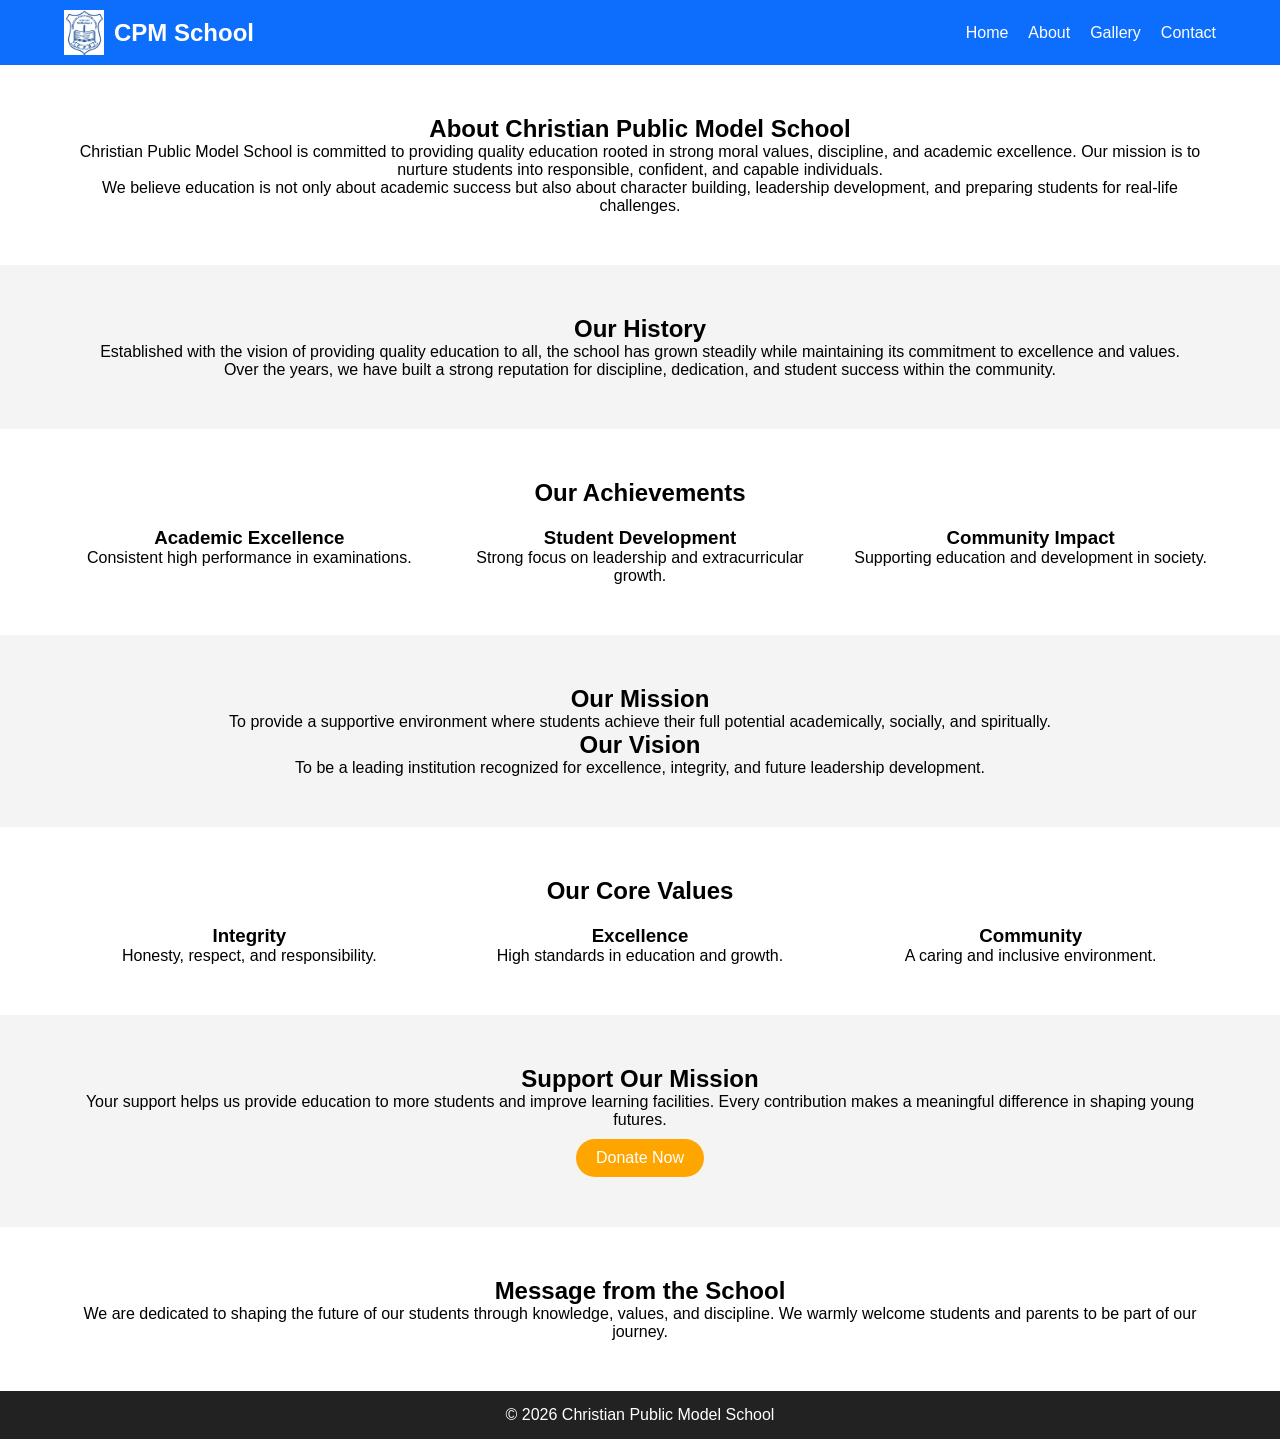
==== commit 450ef04c: "Update about.html" ====
--- a/about.html
+++ b/about.html
@@ -11,24 +11,27 @@
 <!-- HEADER -->
 <header>
   <div class="container navbar">
-    <h2>CPM School</h2>
 
-  <div class="menu-toggle" onclick="toggleMenu()">≡</div>
+    <div class="logo">
+      <img src="images/logo.png">
+      <h2>CPM School</h2>
+    </div>
 
-<ul id="navMenu">
-  <li><a href="index.html">Home</a></li>
-  <li><a href="about.html">About</a></li>
-  <li><a href="gallery.html">Gallery</a></li>
-  <li><a href="students.html">Students</a></li>
-  <li><a href="contact.html">Contact</a></li>
-</ul>
+    <div class="menu-toggle" onclick="toggleMenu()">☰</div>
+
+    <ul id="navMenu">
+      <li><a href="index.html">Home</a></li>
+      <li><a href="about.html">About</a></li>
+      <li><a href="gallery.html">Gallery</a></li>
+      <li><a href="contact.html">Contact</a></li>
+    </ul>
+
   </div>
 </header>
 
 <!-- ABOUT -->
 <section class="section">
   <div class="container">
-
     <h2>About Christian Public Model School</h2>
 
     <p>
@@ -38,58 +41,50 @@
     </p>
 
     <p>
-      We believe that education is not only about academic success but also about 
+      We believe education is not only about academic success but also about 
       character building, leadership development, and preparing students for real-life challenges.
     </p>
-
   </div>
 </section>
-  
-  <section class="section light">
+
+<!-- HISTORY -->
+<section class="section light">
   <div class="container">
-
     <h2>Our History</h2>
 
     <p>
-      Christian Public Model School was established with the vision of providing 
-      quality education to students from all backgrounds. Since its founding, 
-      the school has grown steadily, maintaining a strong commitment to academic 
-      excellence and moral values.
+      Established with the vision of providing quality education to all, the school 
+      has grown steadily while maintaining its commitment to excellence and values.
     </p>
 
     <p>
-      Over the years, the institution has built a reputation for discipline, 
-      dedication, and student success. Today, it continues to serve the community 
-      by shaping young minds and preparing them for a bright future.
+      Over the years, we have built a strong reputation for discipline, dedication, 
+      and student success within the community.
     </p>
-
   </div>
 </section>
-  
-  <section class="section">
+
+<!-- ACHIEVEMENTS -->
+<section class="section">
   <div class="container">
-
     <h2>Our Achievements</h2>
 
     <div class="features">
-
       <div>
         <h3>Academic Excellence</h3>
-        <p>Consistent high performance in board examinations.</p>
+        <p>Consistent high performance in examinations.</p>
       </div>
 
       <div>
         <h3>Student Development</h3>
-        <p>Active participation in extracurricular and leadership programs.</p>
+        <p>Strong focus on leadership and extracurricular growth.</p>
       </div>
 
       <div>
         <h3>Community Impact</h3>
-        <p>Supporting education and development within the community.</p>
+        <p>Supporting education and development in society.</p>
       </div>
-
     </div>
-
   </div>
 </section>
 
@@ -99,14 +94,14 @@
 
     <h2>Our Mission</h2>
     <p>
-      To provide a supportive and inspiring learning environment where students 
-      can achieve their full potential academically, socially, and spiritually.
+      To provide a supportive environment where students achieve their full potential 
+      academically, socially, and spiritually.
     </p>
 
     <h2>Our Vision</h2>
     <p>
-      To be a leading educational institution recognized for excellence, integrity, 
-      and commitment to developing future leaders.
+      To be a leading institution recognized for excellence, integrity, 
+      and future leadership development.
     </p>
 
   </div>
@@ -115,42 +110,52 @@
 <!-- VALUES -->
 <section class="section">
   <div class="container">
-
     <h2>Our Core Values</h2>
 
     <div class="features">
       <div>
         <h3>Integrity</h3>
-        <p>We promote honesty, respect, and responsibility in all aspects of life.</p>
+        <p>Honesty, respect, and responsibility.</p>
       </div>
 
       <div>
         <h3>Excellence</h3>
-        <p>We strive for the highest standards in education and personal growth.</p>
+        <p>High standards in education and growth.</p>
       </div>
 
       <div>
         <h3>Community</h3>
-        <p>We foster a caring and inclusive environment for all students.</p>
+        <p>A caring and inclusive environment.</p>
       </div>
     </div>
+  </div>
+</section>
 
+<!-- DONATION (ADDED) -->
+<section class="section light">
+  <div class="container">
+    <h2>Support Our Mission</h2>
+
+    <p>
+      Your support helps us provide education to more students and improve learning facilities.
+      Every contribution makes a meaningful difference in shaping young futures.
+    </p>
+
+    <a href="https://www.paypal.com/donate" target="_blank" class="btn">
+      Donate Now
+    </a>
   </div>
 </section>
 
 <!-- MESSAGE -->
-<section class="section light">
+<section class="section">
   <div class="container">
-
     <h2>Message from the School</h2>
 
     <p>
-      At Christian Public Model School, we are dedicated to shaping the future 
-      of our students by providing them with knowledge, skills, and values that 
-      will guide them throughout their lives. We warmly welcome students and 
-      parents to be a part of our educational journey.
+      We are dedicated to shaping the future of our students through knowledge, values, 
+      and discipline. We warmly welcome students and parents to be part of our journey.
     </p>
-
   </div>
 </section>
 
@@ -159,6 +164,7 @@
   <p>© 2026 Christian Public Model School</p>
 </footer>
 
-<link rel="stylesheet" href="css/style.css">
+<script src="js/script.js"></script>
+
 </body>
 </html>
--- a/css/style.css
+++ b/css/style.css
@@ -1,3 +1,4 @@
+/* RESET */
 * {
   margin: 0;
   padding: 0;
@@ -5,14 +6,22 @@
 }
 
 body {
-  font-family: Arial;
-}
-
+  font-family: Arial, sans-serif;
+}
+
+/* GLOBAL IMAGE CONTROL */
+img {
+  width: 100%;
+  display: block;
+}
+
+/* CONTAINER */
 .container {
   width: 90%;
   margin: auto;
 }
 
+/* HEADER */
 header {
   background: #0d6efd;
   color: white;
@@ -49,6 +58,33 @@
   text-decoration: none;
 }
 
+/* MOBILE MENU */
+.menu-toggle {
+  display: none;
+  font-size: 24px;
+  cursor: pointer;
+}
+
+@media (max-width: 768px) {
+  .menu-toggle {
+    display: block;
+  }
+
+  #navMenu {
+    display: none;
+    flex-direction: column;
+    background: #0d6efd;
+    position: absolute;
+    top: 60px;
+    right: 0;
+    width: 200px;
+  }
+
+  #navMenu.show {
+    display: flex;
+  }
+}
+
 /* SLIDER */
 .slider {
   position: relative;
@@ -61,7 +97,6 @@
 }
 
 .slides img {
-  width: 100%;
   height: 400px;
   object-fit: cover;
 }
@@ -90,18 +125,59 @@
   background: #f4f4f4;
 }
 
-/* FEATURES */
-.features {
-  display: flex;
+/* GRID SYSTEM */
+.features,
+.teachers-grid {
+  display: grid;
+  grid-template-columns: repeat(auto-fit, minmax(220px, 1fr));
   gap: 20px;
   margin-top: 20px;
 }
 
-.features div {
-  flex: 1;
-  padding: 20px;
+/* FEATURE BOX (Students / Why section) */
+.feature-box {
+  background: #fff;
+  border-radius: 15px;
+  overflow: hidden;
+  box-shadow: 0 6px 15px rgba(0,0,0,0.1);
+  transition: 0.3s;
+  text-align: center;
+}
+
+.feature-box img {
+  height: 200px;
+  object-fit: cover;
+}
+
+.feature-box:hover {
+  transform: translateY(-6px);
+}
+
+.feature-box h3 {
+  margin: 10px 0 5px;
+}
+
+.feature-box p {
+  color: #0d6efd;
+  padding-bottom: 10px;
+}
+
+/* TEACHERS */
+.teacher-card {
   background: white;
   border-radius: 10px;
+  text-align: center;
+  overflow: hidden;
+  box-shadow: 0 4px 10px rgba(0,0,0,0.1);
+}
+
+.teacher-card img {
+  height: 200px;
+  object-fit: cover;
+}
+
+.teacher-card h3 {
+  margin: 10px 0 5px;
 }
 
 /* BUTTON */
@@ -135,193 +211,11 @@
   display: flex;
   justify-content: center;
   align-items: center;
+  z-index: 1000;
 }
 
 .whatsapp img {
   width: 28px;
-}
-
-.students-grid {
-  display: grid;
-  grid-template-columns: repeat(auto-fit, minmax(220px, 1fr));
-  gap: 20px;
-  margin-top: 20px;
-}
-
-/* CARD */
-.student-card {
-  background: white;
-  border-radius: 15px;
-  overflow: hidden;
-  box-shadow: 0 8px 20px rgba(0,0,0,0.1);
-  transition: 0.3s;
-}
-
-/* IMAGE */
-.student-img {
-  width: 100%;
-  height: 220px;
-  overflow: hidden;
-}
-
-.student-img img {
-  width: 100%;
-  height: 100%;
-  object-fit: cover;
-  transition: 
-  
-  .student-img {
-  position: relative;
-}
-
-.student-img::after {
-  content: '';
-  position: absolute;
-  bottom: 0;
-  width: 100%;
-  height: 40%;
-  background: linear-gradient(transparent, rgba(0,0,0,0.5));
-}
-
-/* INFO */
-.student-info {
-  padding: 15px;
-  text-align: center;
-}
-
-.student-info h3 {
-  margin-bottom: 5px;
-  font-size: 18px;
-}
-
-.student-info p {
-  color: #0d6efd;
-  font-weight: bold;
-}
-
-/* HOVER EFFECT */
-.student-card:hover {
-  transform: translateY(-8px);
-}
-
-.student-card:hover img {
-  transform: scale(1.1);
-}
-/* MOBILE */
-.menu-toggle {
-  display: none;
-  font-size: 24px;
-  cursor: pointer;
-}
-
-@media (max-width: 768px) {
-  .menu-toggle {
-    display: block;
-  }
-
-  #navMenu {
-    display: none;
-    flex-direction: column;
-    background: #0d6efd;
-    position: absolute;
-    top: 60px;
-    right: 0;
-    width: 200px;
-  }
-
-  #navMenu.show {
-    display: flex;
-  }
-
-  .features {
-    flex-direction: column;
-  }
-}
-.students {
-/* MOBILE */
-@media (max-width: 768px) {
-  .students {
-    flex-direction: column;
-  }
-}
-.students-grid {
-  display: grid;
-  grid-template-columns: repeat(auto-fit, minmax(220px, 1fr));
-  gap: 20px;
-  margin-top: 20px;
-}
-
-.student-card {
-  background: white;
-  border-radius: 10px;
-  overflow: hidden;
-  box-shadow: 0 4px 10px rgba(0,0,0,0.1);
-  text-align: center;
-  transition: 0.3s;
-}
-
-.student-card img {
-  width: 100%;
-  height: 180px;
-  object-fit: cover;
-}
-
-.student-card h3 {
-  margin: 10px 0 5px;
-}
-
-.student-card p {
-  padding-bottom: 10px;
-  color: #555;
-}
-
-.student-card:hover {
-  transform: translateY(-5px);
-}
-.teachers-grid {
-  display: grid;
-  grid-template-columns: repeat(auto-fit, minmax(220px, 1fr));
-  gap: 20px;
-  margin-top: 20px;
-}
-
-.teacher-card {
-  background: white;
-  border-radius: 10px;
-  text-align: center;
-  overflow: hidden;
-  box-shadow: 0 4px 10px rgba(0,0,0,0.1);
-}
-
-.teacher-card img {
-  width: 100%;
-  height: 200px;
-  object-fit: cover;
-}
-/* GRID FIX */
-.features {
-  display: grid;
-  grid-template-columns: repeat(auto-fit, minmax(220px, 1fr));
-  gap: 20px;
-}
-
-/* CARD */
-.feature-box {
-  background: white;
-  border-radius: 15px;
-  overflow: hidden;
-  box-shadow: 0 6px 15px rgba(0,0,0,0.1);
-  cursor: pointer;
-  transition: 0.3s;
-}
-
-.feature-box img {
-  height: 180px;
-  object-fit: cover;
-}
-
-.feature-box:hover {
-  transform: translateY(-8px);
 }
 
 /* POPUP */
@@ -335,7 +229,6 @@
   display: none;
   justify-content: center;
   align-items: center;
-  z-index: 2000;
 }
 
 .popup-content {
@@ -348,7 +241,6 @@
 }
 
 .popup img {
-  width: 100%;
   height: 220px;
   object-fit: cover;
   border-radius: 10px;
@@ -374,4 +266,3 @@
   opacity: 1;
   transform: translateY(0);
 }
-  
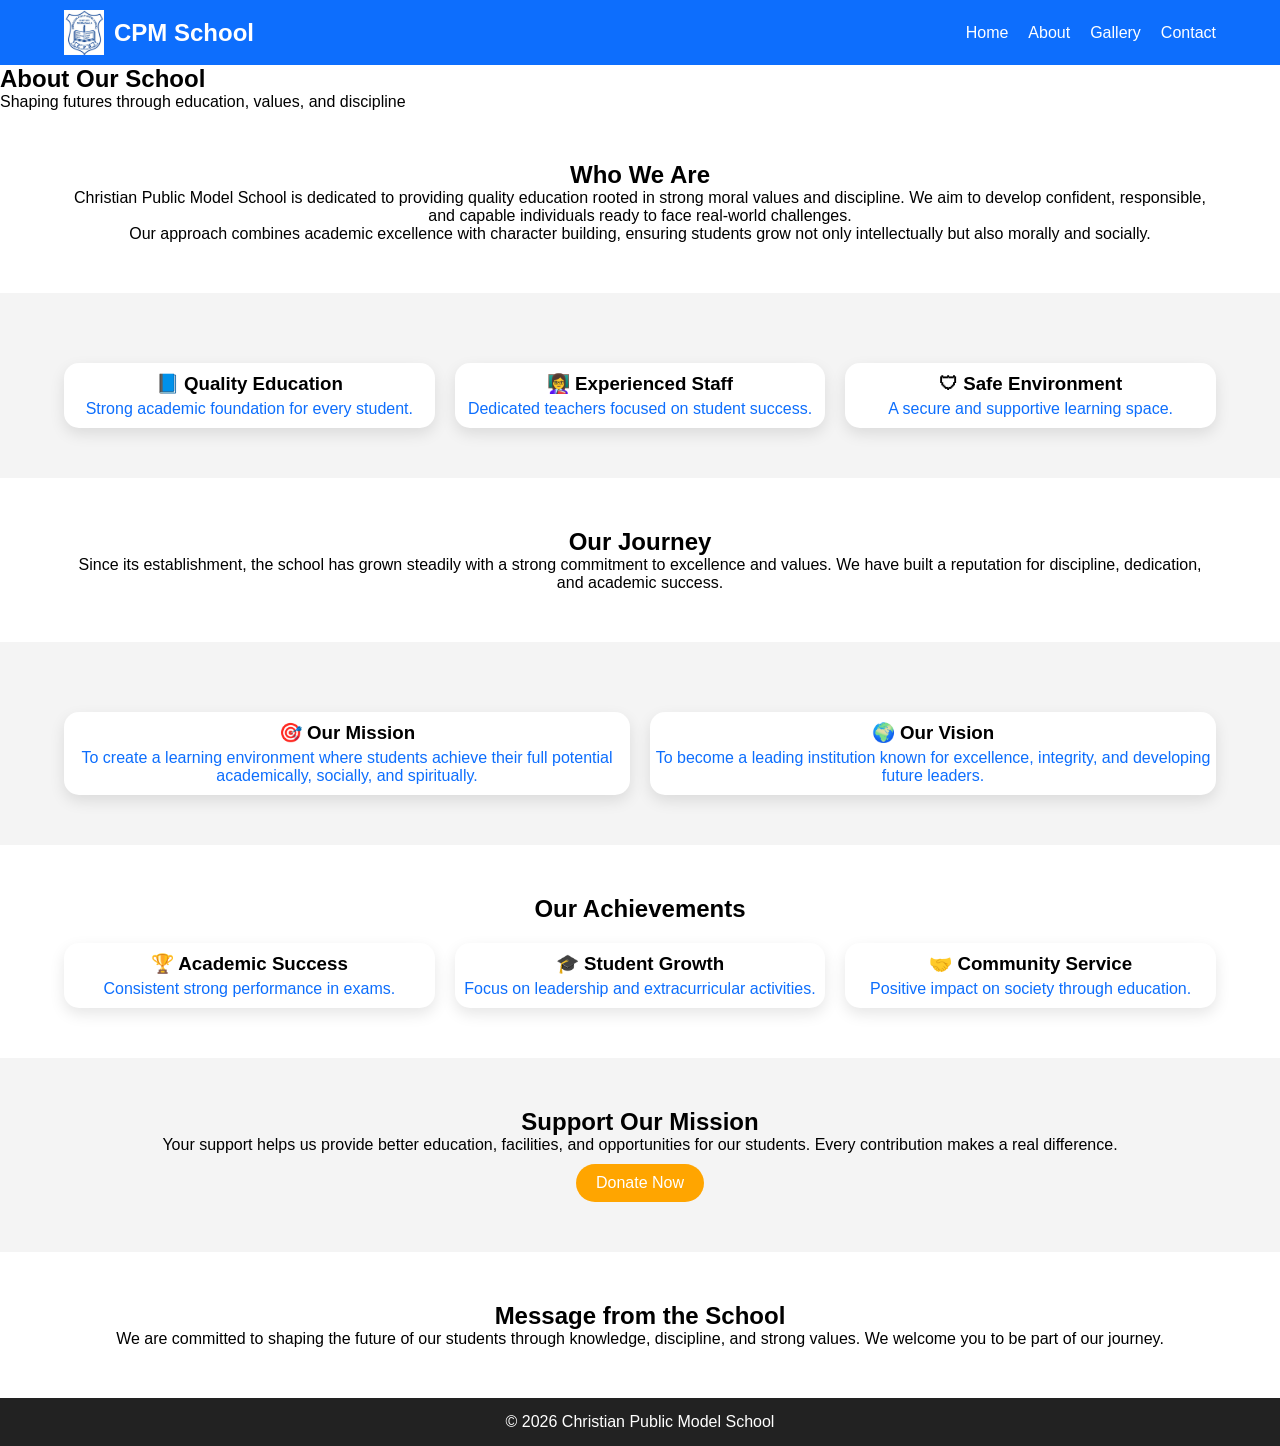
==== commit b48328e4: "Revise About section and add donation information Updated content in the About section to enhance cl" ====
--- a/about.html
+++ b/about.html
@@ -29,133 +29,159 @@
   </div>
 </header>
 
+<!-- HERO SECTION -->
+<section class="hero">
+  <div class="hero-content">
+    <h1>About Our School</h1>
+    <p>Shaping futures through education, values, and discipline</p>
+  </div>
+</section>
+
 <!-- ABOUT -->
 <section class="section">
   <div class="container">
-    <h2>About Christian Public Model School</h2>
+
+    <h2>Who We Are</h2>
 
     <p>
-      Christian Public Model School is committed to providing quality education 
-      rooted in strong moral values, discipline, and academic excellence. 
-      Our mission is to nurture students into responsible, confident, and capable individuals.
+      Christian Public Model School is dedicated to providing quality education 
+      rooted in strong moral values and discipline. We aim to develop confident, 
+      responsible, and capable individuals ready to face real-world challenges.
     </p>
 
     <p>
-      We believe education is not only about academic success but also about 
-      character building, leadership development, and preparing students for real-life challenges.
+      Our approach combines academic excellence with character building, ensuring 
+      students grow not only intellectually but also morally and socially.
     </p>
+
+  </div>
+</section>
+
+<!-- HIGHLIGHT CARDS -->
+<section class="section light">
+  <div class="container">
+
+    <div class="features">
+
+      <div class="feature-box">
+        <h3>📘 Quality Education</h3>
+        <p>Strong academic foundation for every student.</p>
+      </div>
+
+      <div class="feature-box">
+        <h3>👩‍🏫 Experienced Staff</h3>
+        <p>Dedicated teachers focused on student success.</p>
+      </div>
+
+      <div class="feature-box">
+        <h3>🛡 Safe Environment</h3>
+        <p>A secure and supportive learning space.</p>
+      </div>
+
+    </div>
+
   </div>
 </section>
 
 <!-- HISTORY -->
+<section class="section">
+  <div class="container">
+
+    <h2>Our Journey</h2>
+
+    <p>
+      Since its establishment, the school has grown steadily with a strong 
+      commitment to excellence and values. We have built a reputation for 
+      discipline, dedication, and academic success.
+    </p>
+
+  </div>
+</section>
+
+<!-- MISSION / VISION -->
 <section class="section light">
   <div class="container">
-    <h2>Our History</h2>
 
-    <p>
-      Established with the vision of providing quality education to all, the school 
-      has grown steadily while maintaining its commitment to excellence and values.
-    </p>
+    <div class="features">
 
-    <p>
-      Over the years, we have built a strong reputation for discipline, dedication, 
-      and student success within the community.
-    </p>
+      <div class="feature-box">
+        <h3>🎯 Our Mission</h3>
+        <p>
+          To create a learning environment where students achieve their full potential 
+          academically, socially, and spiritually.
+        </p>
+      </div>
+
+      <div class="feature-box">
+        <h3>🌍 Our Vision</h3>
+        <p>
+          To become a leading institution known for excellence, integrity, and 
+          developing future leaders.
+        </p>
+      </div>
+
+    </div>
+
   </div>
 </section>
 
 <!-- ACHIEVEMENTS -->
 <section class="section">
   <div class="container">
+
     <h2>Our Achievements</h2>
 
     <div class="features">
-      <div>
-        <h3>Academic Excellence</h3>
-        <p>Consistent high performance in examinations.</p>
+
+      <div class="feature-box">
+        <h3>🏆 Academic Success</h3>
+        <p>Consistent strong performance in exams.</p>
       </div>
 
-      <div>
-        <h3>Student Development</h3>
-        <p>Strong focus on leadership and extracurricular growth.</p>
+      <div class="feature-box">
+        <h3>🎓 Student Growth</h3>
+        <p>Focus on leadership and extracurricular activities.</p>
       </div>
 
-      <div>
-        <h3>Community Impact</h3>
-        <p>Supporting education and development in society.</p>
+      <div class="feature-box">
+        <h3>🤝 Community Service</h3>
+        <p>Positive impact on society through education.</p>
       </div>
+
     </div>
-  </div>
-</section>
-
-<!-- MISSION & VISION -->
-<section class="section light">
-  <div class="container">
-
-    <h2>Our Mission</h2>
-    <p>
-      To provide a supportive environment where students achieve their full potential 
-      academically, socially, and spiritually.
-    </p>
-
-    <h2>Our Vision</h2>
-    <p>
-      To be a leading institution recognized for excellence, integrity, 
-      and future leadership development.
-    </p>
 
   </div>
 </section>
 
-<!-- VALUES -->
-<section class="section">
-  <div class="container">
-    <h2>Our Core Values</h2>
-
-    <div class="features">
-      <div>
-        <h3>Integrity</h3>
-        <p>Honesty, respect, and responsibility.</p>
-      </div>
-
-      <div>
-        <h3>Excellence</h3>
-        <p>High standards in education and growth.</p>
-      </div>
-
-      <div>
-        <h3>Community</h3>
-        <p>A caring and inclusive environment.</p>
-      </div>
-    </div>
-  </div>
-</section>
-
-<!-- DONATION (ADDED) -->
+<!-- DONATION -->
 <section class="section light">
   <div class="container">
+
     <h2>Support Our Mission</h2>
 
     <p>
-      Your support helps us provide education to more students and improve learning facilities.
-      Every contribution makes a meaningful difference in shaping young futures.
+      Your support helps us provide better education, facilities, and opportunities 
+      for our students. Every contribution makes a real difference.
     </p>
 
     <a href="https://www.paypal.com/donate" target="_blank" class="btn">
       Donate Now
     </a>
+
   </div>
 </section>
 
 <!-- MESSAGE -->
 <section class="section">
   <div class="container">
+
     <h2>Message from the School</h2>
 
     <p>
-      We are dedicated to shaping the future of our students through knowledge, values, 
-      and discipline. We warmly welcome students and parents to be part of our journey.
+      We are committed to shaping the future of our students through knowledge, 
+      discipline, and strong values. We welcome you to be part of our journey.
     </p>
+
   </div>
 </section>
 
